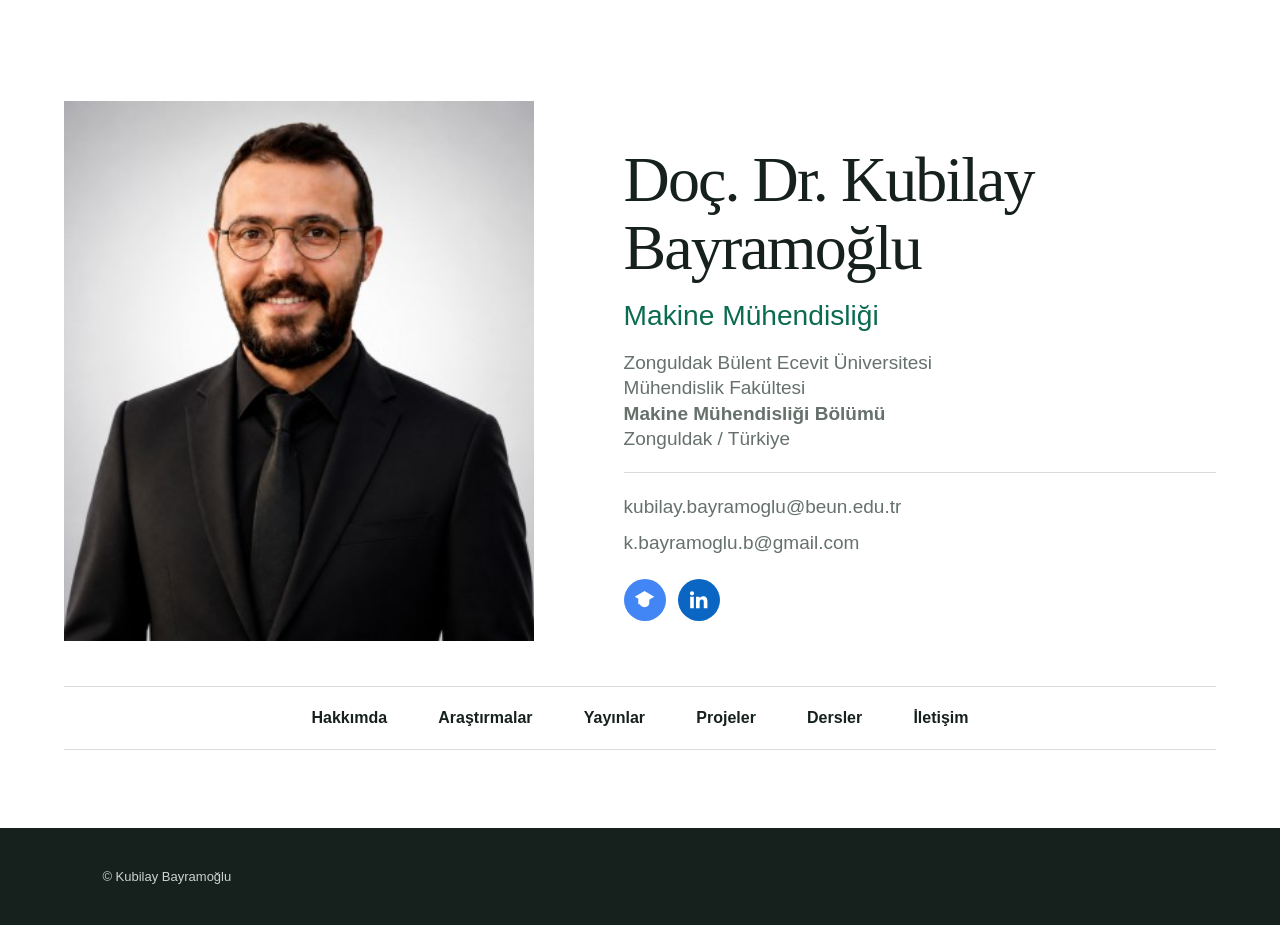
==== index.html @ d66203bf "Add files via upload" ====
<!doctype html>
<html lang="tr">
<head>
  <meta charset="utf-8">
  <meta name="viewport" content="width=device-width,initial-scale=1">
  <meta name="description" content="Doç. Dr. Kubilay Bayramoğlu akademik web sitesi">
  <title>Doç. Dr. Kubilay Bayramoğlu</title>
  <link rel="stylesheet" href="style.css">
</head>
<body class="profile-home">
  <main class="profile-shell">
    <section class="profile-intro">
      <div class="profile-photo-wrap">
        <img class="profile-photo" src="profile.png" alt="Doç. Dr. Kubilay Bayramoğlu">
      </div>
      <div class="profile-information">
        <div class="profile-heading">
          <h1>Doç. Dr. Kubilay Bayramoğlu</h1>
          <p>Makine Mühendisliği</p>
        </div>
        <div class="affiliation">
          <p>Zonguldak Bülent Ecevit Üniversitesi<br>Mühendislik Fakültesi<br><strong>Makine Mühendisliği Bölümü</strong><br>Zonguldak / Türkiye</p>
          <div class="profile-contact">
            <a href="mailto:kubilay.bayramoglu@beun.edu.tr">kubilay.bayramoglu@beun.edu.tr</a>
            <a href="mailto:k.bayramoglu.b@gmail.com">k.bayramoglu.b@gmail.com</a>
          </div>
          <div class="social-icons" aria-label="Akademik ve sosyal profiller">
            <a class="social-icon scholar" href="https://scholar.google.com/citations?user=NoyFEc0AAAAJ&amp;hl=tr" target="_blank" rel="noopener noreferrer" aria-label="Google Scholar profilini aç" title="Google Scholar">
              <svg viewBox="0 0 24 24" aria-hidden="true"><path d="M12 3 1.8 9l3.7 2.2V17h2v-4.6L12 15l10.2-6L12 3Zm-5 9.3V16c0 2.2 2.2 4 5 4s5-1.8 5-4v-3.7L12 15l-5-2.7Z"/></svg>
            </a>
            <a class="social-icon linkedin" href="https://www.linkedin.com/in/kubilay-bayramoglu/" target="_blank" rel="noopener noreferrer" aria-label="LinkedIn profilini aç" title="LinkedIn">
              <svg viewBox="0 0 24 24" aria-hidden="true"><path d="M5.2 7.7A2.2 2.2 0 1 0 5.2 3.3a2.2 2.2 0 0 0 0 4.4ZM3.3 21h3.8V9H3.3v12Zm6.1-12H13v1.6h.1c.5-.9 1.7-2 3.6-2 3.9 0 4.6 2.6 4.6 5.9V21h-3.8v-5.8c0-1.4 0-3.2-2-3.2s-2.3 1.5-2.3 3.1V21H9.4V9Z"/></svg>
            </a>
          </div>
        </div>
      </div>
    </section>
    <nav class="profile-tabs" aria-label="Ana menü">
      <a href="hakkimda.html">Hakkımda</a>
      <a href="arastirmalar.html">Araştırmalar</a>
      <a href="yayinlar.html">Yayınlar</a>
      <a href="projeler.html">Projeler</a>
      <a href="dersler.html">Dersler</a>
      <a href="iletisim.html">İletişim</a>
    </nav>
  </main>
  <footer><p>© <span id="year"></span> Kubilay Bayramoğlu</p></footer>
  <script src="script.js"></script>
</body>
</html>
---- style.css ----
:root{--ink:#16211d;--muted:#66716c;--paper:#f7f5ef;--white:#fff;--accent:#0b6b50;--line:#d9ddd8;--warm:#e8dfcf;--serif:"Newsreader",serif;--sans:"DM Sans",sans-serif}
*{box-sizing:border-box}html{scroll-behavior:smooth}body{margin:0;background:var(--paper);color:var(--ink);font-family:var(--sans);line-height:1.65}a{color:inherit;text-decoration:none}.site-header{position:sticky;top:0;z-index:10;display:flex;align-items:center;justify-content:space-between;padding:18px clamp(24px,6vw,96px);background:rgba(247,245,239,.92);border-bottom:1px solid rgba(22,33,29,.1);backdrop-filter:blur(14px)}.brand{font:600 32px/1 var(--serif)}.brand span,.section-kicker{color:var(--accent)}nav{display:flex;gap:30px}nav a{font-size:14px;font-weight:600}nav a:hover{color:var(--accent)}.menu-button{display:none;border:0;background:none;font:600 14px var(--sans)}.hero{min-height:calc(100vh - 73px);display:grid;grid-template-columns:1.3fr .7fr;align-items:center;gap:8vw;padding:80px clamp(24px,8vw,140px);overflow:hidden}.eyebrow,.section-kicker,.tag{text-transform:uppercase;letter-spacing:.13em;font-size:12px;font-weight:700}.hero h1{margin:18px 0 24px;font:600 clamp(54px,7vw,106px)/.91 var(--serif);letter-spacing:-.045em}.hero h1 em{color:var(--accent);font-weight:500}.lead{max-width:700px;color:var(--muted);font-size:clamp(18px,2vw,24px)}.hero-actions{display:flex;gap:12px;margin-top:35px;flex-wrap:wrap}.button{padding:13px 20px;border:1px solid var(--ink);font-weight:600;font-size:14px}.primary{background:var(--ink);color:#fff}.primary:hover{background:var(--accent);border-color:var(--accent)}.secondary:hover{background:var(--white)}.portrait{aspect-ratio:4/5;display:flex;flex-direction:column;align-items:center;justify-content:center;background:linear-gradient(145deg,var(--warm),#c8d5cc);border-radius:48% 48% 8px 8px;box-shadow:0 25px 60px rgba(22,33,29,.12)}.portrait span{font:600 clamp(80px,10vw,160px)/1 var(--serif);color:rgba(22,33,29,.75)}.portrait small{margin-top:16px;color:var(--muted)}.section{padding:110px clamp(24px,8vw,140px)}.about{display:grid;grid-template-columns:1fr 1fr;gap:8vw;border-top:1px solid var(--line)}h2{margin:10px 0 40px;font:600 clamp(38px,5vw,66px)/1.04 var(--serif);letter-spacing:-.03em}.about-copy{font-size:18px;color:var(--muted)}.tinted{background:var(--ink);color:#fff}.tinted .section-kicker{color:#8fd3bd}.card-grid{display:grid;grid-template-columns:repeat(4,1fr);gap:1px;background:#40504a;border:1px solid #40504a}.card{padding:34px;background:var(--ink);min-height:300px}.card:hover{background:#1d312a}.card span{color:#8fd3bd;font-size:13px}.card h3,.project-grid h3{font:600 27px/1.1 var(--serif);margin:55px 0 18px}.card p{color:#bac3bf}.publication-list{border-top:1px solid var(--line)}.publication-list article{display:grid;grid-template-columns:120px 1fr;gap:30px;padding:28px 0;border-bottom:1px solid var(--line)}.publication-list time{color:var(--accent);font-weight:700}.publication-list h3{font:600 25px/1.25 var(--serif);margin:0 0 7px}.publication-list p{margin:0;color:var(--muted)}.note,.contact-note{margin-top:25px;color:var(--muted);font-size:14px}.projects{background:#e9e4d8}.project-grid{display:grid;grid-template-columns:repeat(3,1fr);gap:18px}.project-grid article{background:rgba(255,255,255,.65);padding:32px;min-height:300px}.project-grid h3{margin:70px 0 18px}.tag{color:var(--accent)}.contact{display:grid;grid-template-columns:1.3fr .7fr;gap:8vw;background:#fff}.contact-details{align-self:end;font-size:18px}footer{display:flex;justify-content:space-between;padding:25px clamp(24px,8vw,140px);background:var(--ink);color:#ccd3d0;font-size:13px}
@media(max-width:900px){.hero,.about,.contact{grid-template-columns:1fr}.hero{padding-top:55px}.portrait{max-width:420px;width:100%;margin:auto}.card-grid{grid-template-columns:repeat(2,1fr)}.project-grid{grid-template-columns:1fr}.site-header nav{display:none;position:absolute;left:0;right:0;top:71px;padding:22px;background:var(--paper);flex-direction:column;border-bottom:1px solid var(--line)}.site-header nav.open{display:flex}.menu-button{display:block}}
@media(max-width:560px){.hero h1{font-size:52px}.section{padding-top:75px;padding-bottom:75px}.card-grid{grid-template-columns:1fr}.publication-list article{grid-template-columns:1fr;gap:5px}.hero-actions{flex-direction:column}.button{text-align:center}}

/* Separate page layout */
nav a.active{color:var(--accent)}
.page-hero{padding:90px clamp(24px,8vw,140px) 70px;border-bottom:1px solid var(--line)}
.page-hero h1{max-width:950px;margin:14px 0 0;font:600 clamp(45px,6vw,78px)/1.02 var(--serif);letter-spacing:-.035em}
.page-hero.dark{background:var(--ink);color:#fff}.page-hero.dark .section-kicker{color:#8fd3bd}
.content-section{min-height:55vh;padding:75px clamp(24px,8vw,140px)}
.two-col{display:grid;grid-template-columns:.7fr 1.3fr;gap:8vw}.two-col h2{font-size:38px}.two-col>div{max-width:760px;font-size:19px;color:var(--muted)}
.empty-state{max-width:760px;padding:48px;border:1px solid var(--line);background:#fff}.empty-state span{color:var(--accent);font-size:12px;font-weight:700;text-transform:uppercase;letter-spacing:.13em}.empty-state h2{margin:15px 0 20px;font-size:42px}.empty-state p{color:var(--muted)}
@media(max-width:900px){.two-col{grid-template-columns:1fr}.site-header nav{gap:18px}}
.course-grid{display:grid;grid-template-columns:repeat(3,1fr);gap:20px}.course-card{padding:34px;background:#fff;border:1px solid var(--line);min-height:280px}.course-card span{color:var(--accent);font-size:13px;font-weight:700;letter-spacing:.12em}.course-card h2{margin:50px 0 16px;font-size:34px}.course-card p{color:var(--muted)}
.course-group+.course-group{margin-top:90px;padding-top:70px;border-top:1px solid var(--line)}.course-group-title{margin:8px 0 35px;font-size:42px}.graduate .course-card{background:#e9e4d8}
@media(max-width:900px){.course-grid{grid-template-columns:1fr}}

/* Academic profile home */
.profile-home{background:#fff}.profile-shell{width:min(1180px,90vw);min-height:calc(100vh - 72px);margin:auto;padding:7vh 0 40px;display:flex;flex-direction:column;justify-content:center}.profile-intro{display:grid;grid-template-columns:minmax(280px,470px) 1fr;gap:clamp(45px,7vw,100px);align-items:stretch}.profile-photo-wrap{background:#eceeec;overflow:hidden;min-height:540px}.profile-photo{width:100%;height:100%;display:block;object-fit:cover;object-position:center}.profile-information{display:flex;flex-direction:column;justify-content:space-between;padding:45px 0 20px}.profile-heading h1{margin:0;font:500 clamp(42px,5vw,68px)/1.06 var(--serif);letter-spacing:-.03em}.profile-heading p{margin:12px 0 0;color:var(--accent);font-size:clamp(21px,2.2vw,31px)}.affiliation{color:var(--muted);font-size:19px}.affiliation p{margin:0 0 20px;line-height:1.35}.profile-contact{padding-top:18px;border-top:1px solid var(--line);display:flex;flex-direction:column;gap:5px}.profile-contact a:hover,.contact-links a:hover{color:var(--accent)}.profile-tabs{margin-top:45px;padding:18px 10px;display:flex;justify-content:center;gap:clamp(20px,4vw,55px);border-top:1px solid var(--line);border-bottom:1px solid var(--line)}.profile-tabs a{font-size:16px;font-weight:600}.profile-tabs a:hover{color:var(--accent)}.contact-links{display:flex;flex-direction:column;gap:8px;margin-top:28px;color:var(--ink);font-weight:600}
@media(max-width:800px){.profile-shell{padding-top:28px}.profile-intro{grid-template-columns:1fr}.profile-photo-wrap{min-height:0;aspect-ratio:1/1;max-width:430px;width:100%;margin:auto}.profile-information{gap:45px;padding:0}.profile-heading{text-align:center}.affiliation{text-align:center}.profile-tabs{flex-wrap:wrap;gap:12px 24px}.profile-contact{align-items:center}}
.social-icons{display:flex;gap:12px;margin-top:20px}.social-icon{width:42px;height:42px;display:grid;place-items:center;border-radius:50%;color:#fff;transition:transform .2s ease,opacity .2s ease}.social-icon:hover{transform:translateY(-3px);opacity:.88}.social-icon svg{width:23px;height:23px;fill:currentColor}.social-icon.scholar{background:#4285f4}.social-icon.linkedin{background:#0a66c2}
@media(max-width:800px){.social-icons{justify-content:center}}
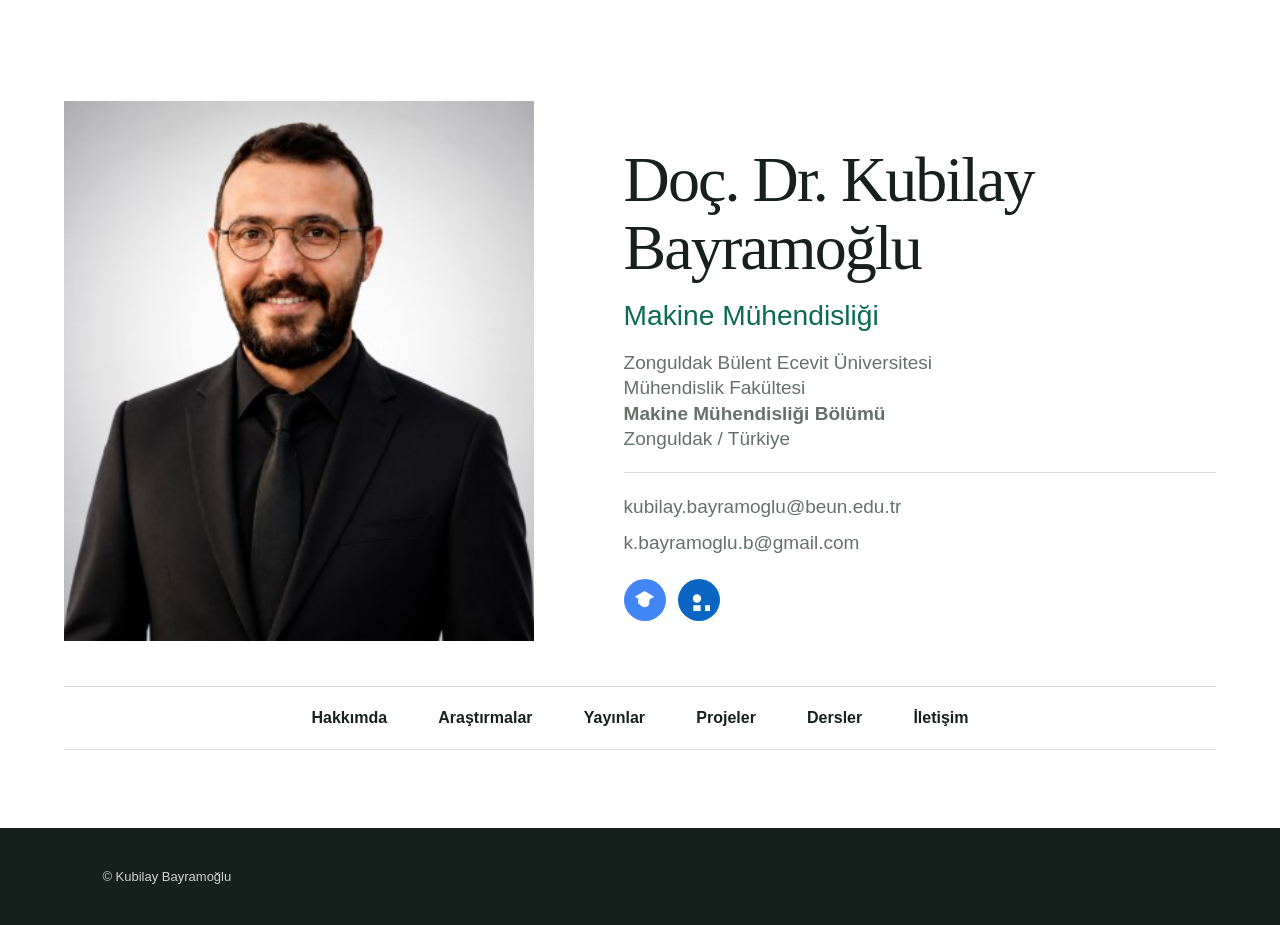
==== commit 0c77e195: "Add files via upload" ====
--- a/index.html
+++ b/index.html
@@ -29,7 +29,7 @@
               <svg viewBox="0 0 24 24" aria-hidden="true"><path d="M12 3 1.8 9l3.7 2.2V17h2v-4.6L12 15l10.2-6L12 3Zm-5 9.3V16c0 2.2 2.2 4 5 4s5-1.8 5-4v-3.7L12 15l-5-2.7Z"/></svg>
             </a>
             <a class="social-icon linkedin" href="https://www.linkedin.com/in/kubilay-bayramoglu/" target="_blank" rel="noopener noreferrer" aria-label="LinkedIn profilini aç" title="LinkedIn">
-              <svg viewBox="0 0 24 24" aria-hidden="true"><path d="M5.2 7.7A2.2 2.2 0 1 0 5.2 3.3a2.2 2.2 0 0 0 0 4.4ZM3.3 21h3.8V9H3.3v12Zm6.1-12H13v1.6h.1c.5-.9 1.7-2 3.6-2 3.9 0 4.6 2.6 4.6 5.9V21h-3.8v-5.8c0-1.4 0-3.2-2-3.2s-2.3 1.5-2.3 3.1V21H9.4V9Z"/></svg>
+              <svg viewBox="0 0 12 12" aria-hidden="true"><path d="M5.2 7.7A2.2 2.2 0 1 0 5.2 3.3a2.2 2.2 0 0 0 0 4.4ZM3.3 21h3.8V9H3.3v12Zm6.1-12H13v1.6h.1c.5-.9 1.7-2 3.6-2 3.9 0 4.6 2.6 4.6 5.9V21h-3.8v-5.8c0-1.4 0-3.2-2-3.2s-2.3 1.5-2.3 3.1V21H9.4V9Z"/></svg>
             </a>
           </div>
         </div>
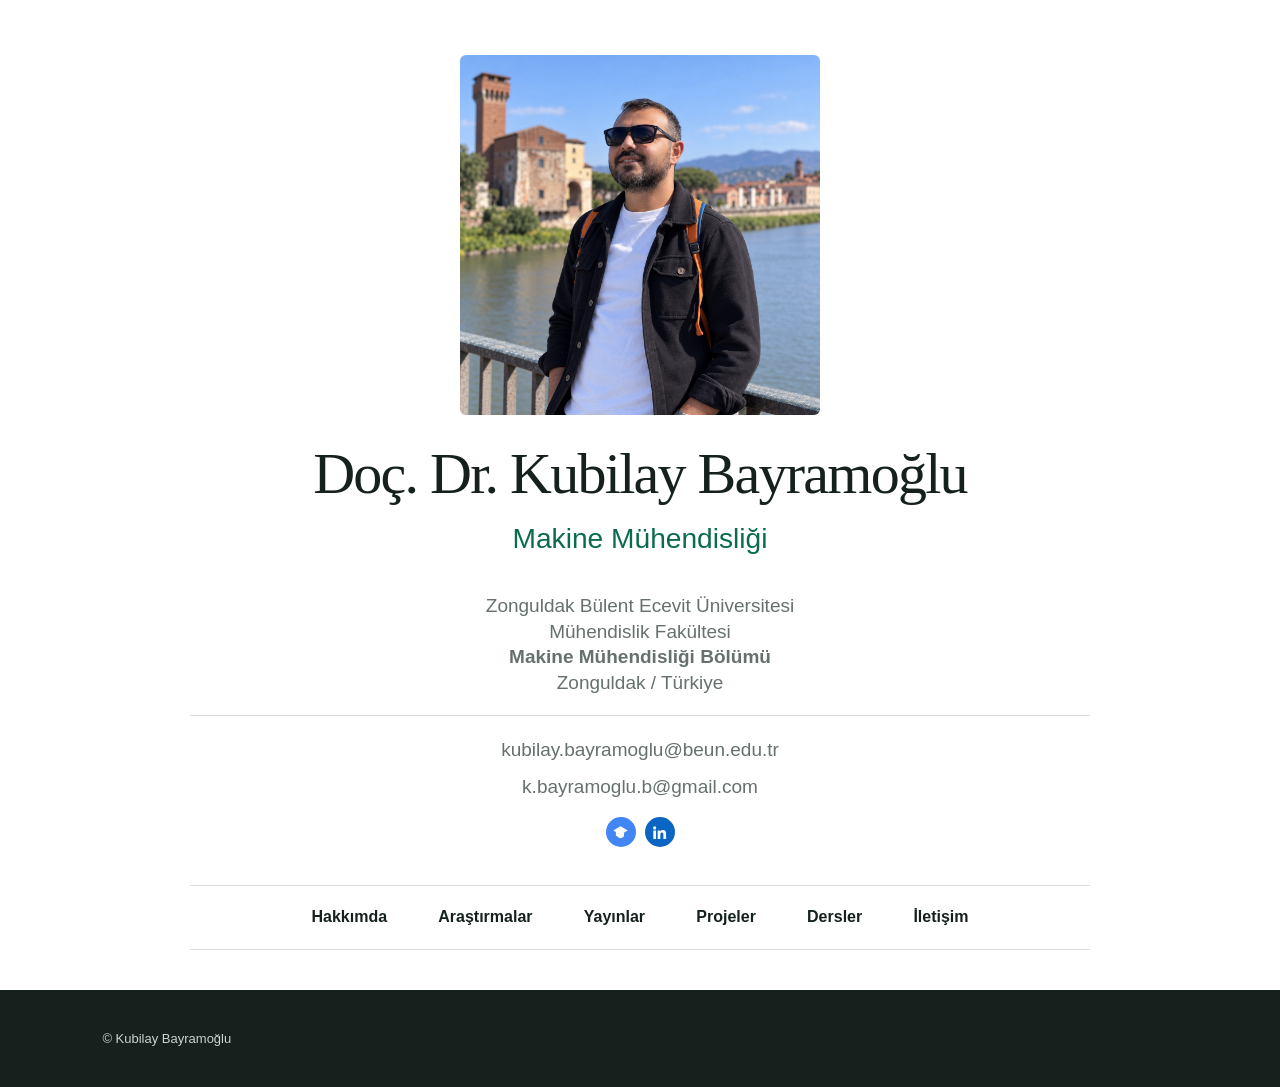
==== commit f1504433: "Add files via upload" ====
--- a/index.html
+++ b/index.html
@@ -29,7 +29,7 @@
               <svg viewBox="0 0 24 24" aria-hidden="true"><path d="M12 3 1.8 9l3.7 2.2V17h2v-4.6L12 15l10.2-6L12 3Zm-5 9.3V16c0 2.2 2.2 4 5 4s5-1.8 5-4v-3.7L12 15l-5-2.7Z"/></svg>
             </a>
             <a class="social-icon linkedin" href="https://www.linkedin.com/in/kubilay-bayramoglu/" target="_blank" rel="noopener noreferrer" aria-label="LinkedIn profilini aç" title="LinkedIn">
-              <svg viewBox="0 0 12 12" aria-hidden="true"><path d="M5.2 7.7A2.2 2.2 0 1 0 5.2 3.3a2.2 2.2 0 0 0 0 4.4ZM3.3 21h3.8V9H3.3v12Zm6.1-12H13v1.6h.1c.5-.9 1.7-2 3.6-2 3.9 0 4.6 2.6 4.6 5.9V21h-3.8v-5.8c0-1.4 0-3.2-2-3.2s-2.3 1.5-2.3 3.1V21H9.4V9Z"/></svg>
+              <svg viewBox="0 0 24 24" aria-hidden="true"><path d="M5.2 7.7A2.2 2.2 0 1 0 5.2 3.3a2.2 2.2 0 0 0 0 4.4ZM3.3 21h3.8V9H3.3v12Zm6.1-12H13v1.6h.1c.5-.9 1.7-2 3.6-2 3.9 0 4.6 2.6 4.6 5.9V21h-3.8v-5.8c0-1.4 0-3.2-2-3.2s-2.3 1.5-2.3 3.1V21H9.4V9Z"/></svg>
             </a>
           </div>
         </div>
--- a/style.css
+++ b/style.css
@@ -21,3 +21,19 @@
 @media(max-width:800px){.profile-shell{padding-top:28px}.profile-intro{grid-template-columns:1fr}.profile-photo-wrap{min-height:0;aspect-ratio:1/1;max-width:430px;width:100%;margin:auto}.profile-information{gap:45px;padding:0}.profile-heading{text-align:center}.affiliation{text-align:center}.profile-tabs{flex-wrap:wrap;gap:12px 24px}.profile-contact{align-items:center}}
 .social-icons{display:flex;gap:12px;margin-top:20px}.social-icon{width:42px;height:42px;display:grid;place-items:center;border-radius:50%;color:#fff;transition:transform .2s ease,opacity .2s ease}.social-icon:hover{transform:translateY(-3px);opacity:.88}.social-icon svg{width:23px;height:23px;fill:currentColor}.social-icon.scholar{background:#4285f4}.social-icon.linkedin{background:#0a66c2}
 @media(max-width:800px){.social-icons{justify-content:center}}
+.social-icon{width:30px;height:30px}.social-icon svg{width:17px;height:17px}.social-icons{gap:9px;margin-top:15px}
+.profile-contact a,.contact-links a{display:block;width:100%}.profile-contact,.contact-links{flex-direction:column;align-items:flex-start}
+.social-icons{justify-content:center;width:100%}
+@media(max-width:800px){.profile-contact,.contact-links{align-items:center}}
+
+/* Centered single-column profile */
+.profile-shell{width:min(900px,92vw);padding-top:55px}
+.profile-intro{display:flex;flex-direction:column;align-items:center;gap:28px;text-align:center}
+.profile-photo-wrap{width:min(360px,82vw);min-height:0;aspect-ratio:1/1;margin:0 auto;border-radius:6px}
+.profile-information{width:100%;align-items:center;padding:0;gap:30px}
+.profile-heading,.affiliation{width:100%;text-align:center}
+.profile-heading h1{font-size:clamp(38px,5vw,58px)}
+.profile-contact,.contact-links{align-items:center;text-align:center}
+.profile-contact a,.contact-links a{width:auto}
+.social-icons{width:100%;justify-content:center}
+.profile-tabs{width:100%;margin-top:38px}
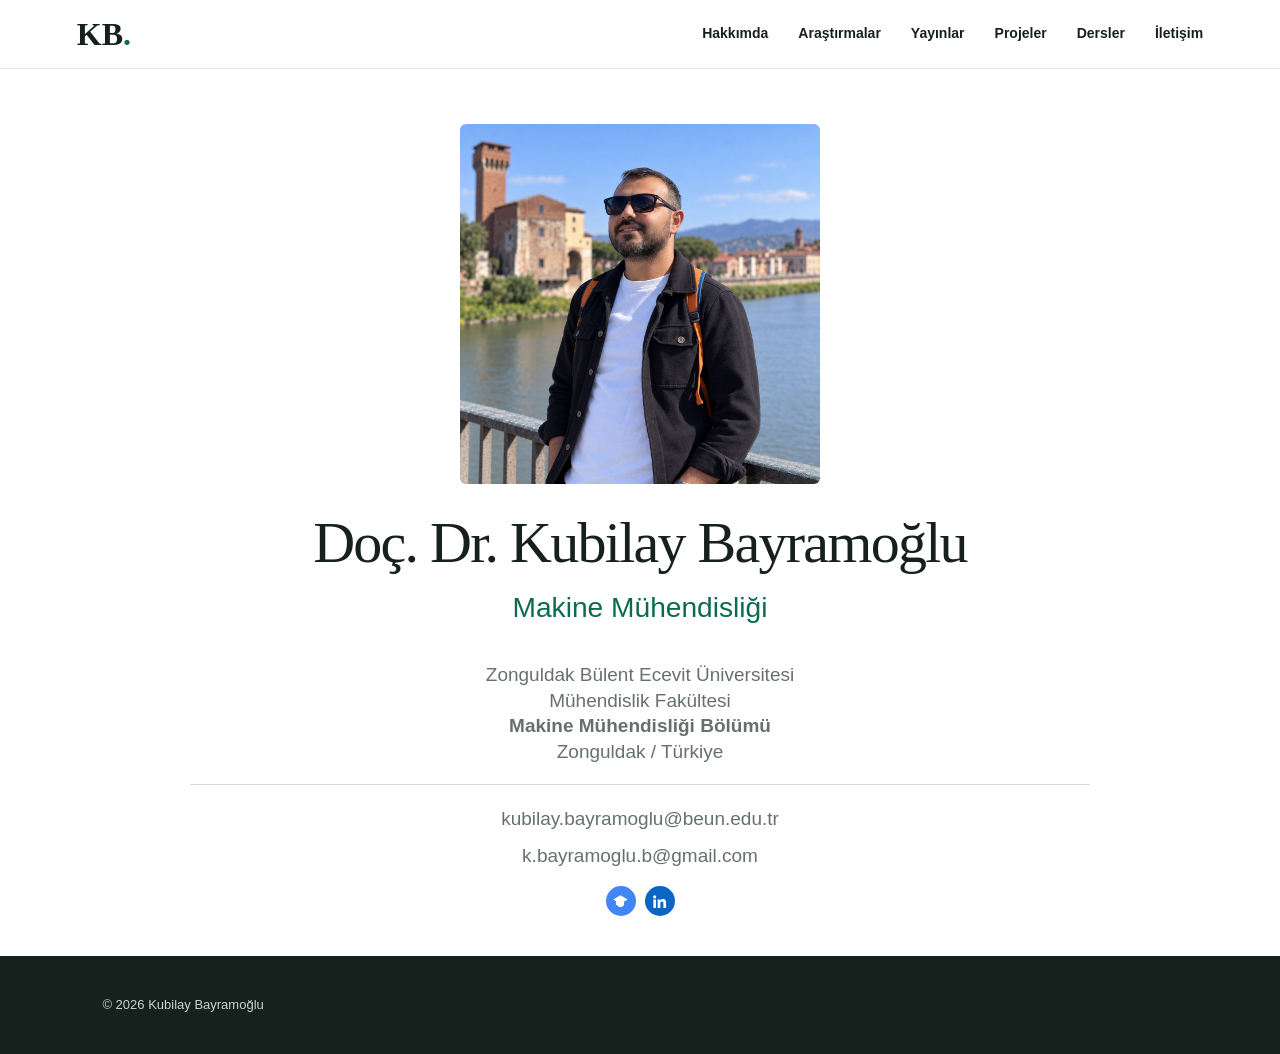
==== commit 42f4a638: "Add files via upload" ====
--- a/index.html
+++ b/index.html
@@ -5,13 +5,25 @@
   <meta name="viewport" content="width=device-width,initial-scale=1">
   <meta name="description" content="Doç. Dr. Kubilay Bayramoğlu akademik web sitesi">
   <title>Doç. Dr. Kubilay Bayramoğlu</title>
-  <link rel="stylesheet" href="style.css">
+  <link rel="stylesheet" href="style.css?v=8">
 </head>
 <body class="profile-home">
+  <header class="site-header">
+    <a class="brand" href="index.html">KB<span>.</span></a>
+    <button class="menu-button" aria-expanded="false">Menü</button>
+    <nav aria-label="Ana menü">
+      <a href="hakkimda.html">Hakkımda</a>
+      <a href="arastirmalar.html">Araştırmalar</a>
+      <a href="yayinlar.html">Yayınlar</a>
+      <a href="projeler.html">Projeler</a>
+      <a href="dersler.html">Dersler</a>
+      <a href="iletisim.html">İletişim</a>
+    </nav>
+  </header>
   <main class="profile-shell">
     <section class="profile-intro">
       <div class="profile-photo-wrap">
-        <img class="profile-photo" src="profile.png" alt="Doç. Dr. Kubilay Bayramoğlu">
+        <img class="profile-photo" src="profile.png?v=8" alt="Doç. Dr. Kubilay Bayramoğlu">
       </div>
       <div class="profile-information">
         <div class="profile-heading">
@@ -35,14 +47,6 @@
         </div>
       </div>
     </section>
-    <nav class="profile-tabs" aria-label="Ana menü">
-      <a href="hakkimda.html">Hakkımda</a>
-      <a href="arastirmalar.html">Araştırmalar</a>
-      <a href="yayinlar.html">Yayınlar</a>
-      <a href="projeler.html">Projeler</a>
-      <a href="dersler.html">Dersler</a>
-      <a href="iletisim.html">İletişim</a>
-    </nav>
   </main>
   <footer><p>© <span id="year"></span> Kubilay Bayramoğlu</p></footer>
   <script src="script.js"></script>
--- a/style.css
+++ b/style.css
@@ -37,3 +37,7 @@
 .profile-contact a,.contact-links a{width:auto}
 .social-icons{width:100%;justify-content:center}
 .profile-tabs{width:100%;margin-top:38px}
+
+/* Home: navigation at the upper right */
+.profile-home .site-header{background:rgba(255,255,255,.94)}
+.profile-home .profile-shell{min-height:calc(100vh - 73px)}
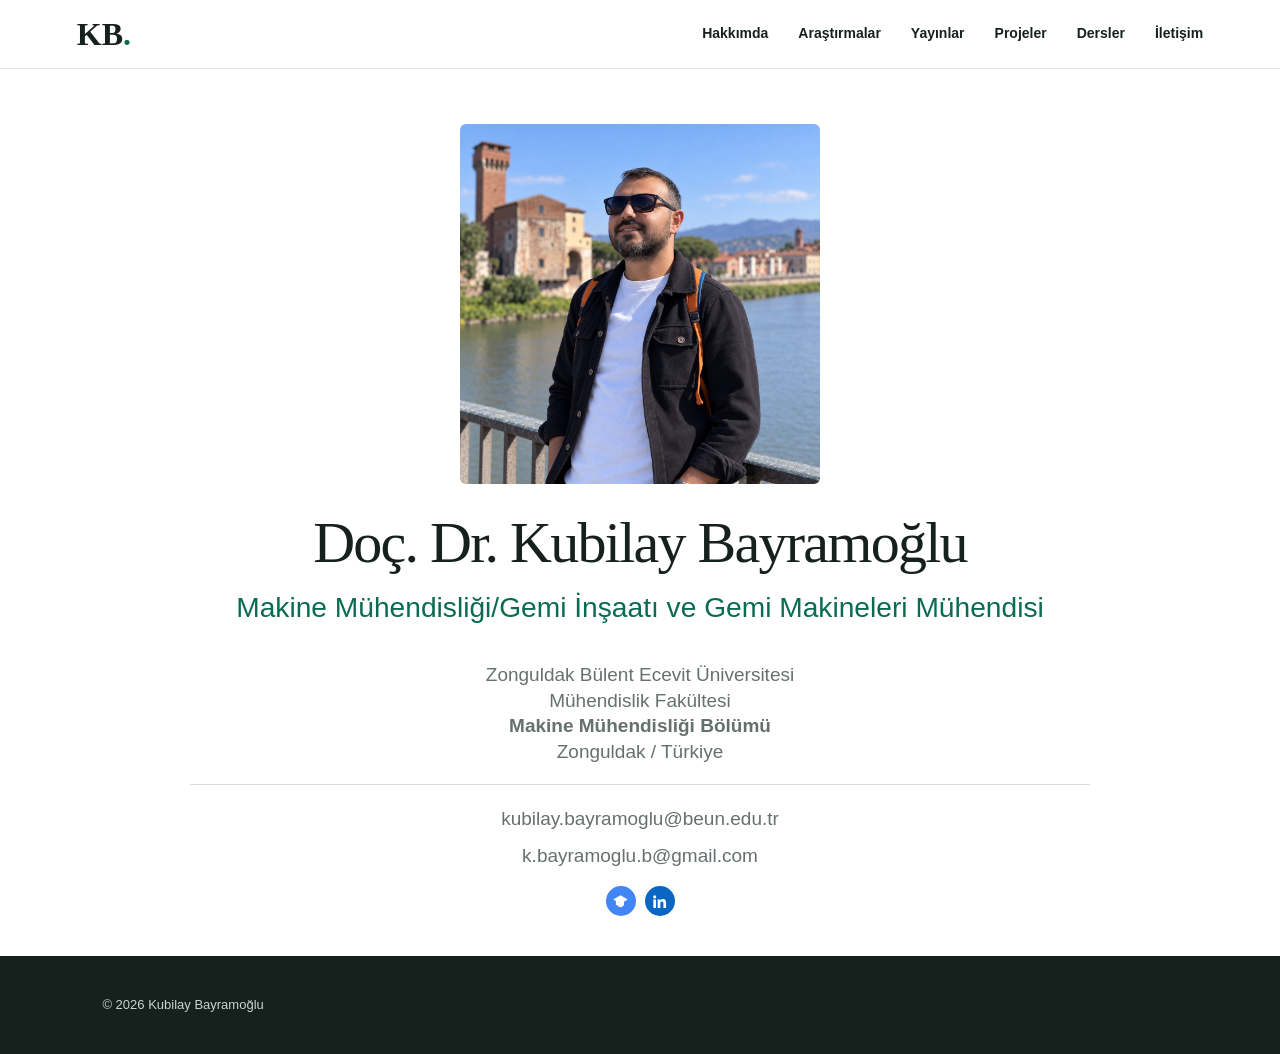
==== commit b939424c: "Update index.html" ====
--- a/index.html
+++ b/index.html
@@ -28,7 +28,7 @@
       <div class="profile-information">
         <div class="profile-heading">
           <h1>Doç. Dr. Kubilay Bayramoğlu</h1>
-          <p>Makine Mühendisliği</p>
+          <p>Makine Mühendisliği/Gemi İnşaatı ve Gemi Makineleri Mühendisi</p>
         </div>
         <div class="affiliation">
           <p>Zonguldak Bülent Ecevit Üniversitesi<br>Mühendislik Fakültesi<br><strong>Makine Mühendisliği Bölümü</strong><br>Zonguldak / Türkiye</p>
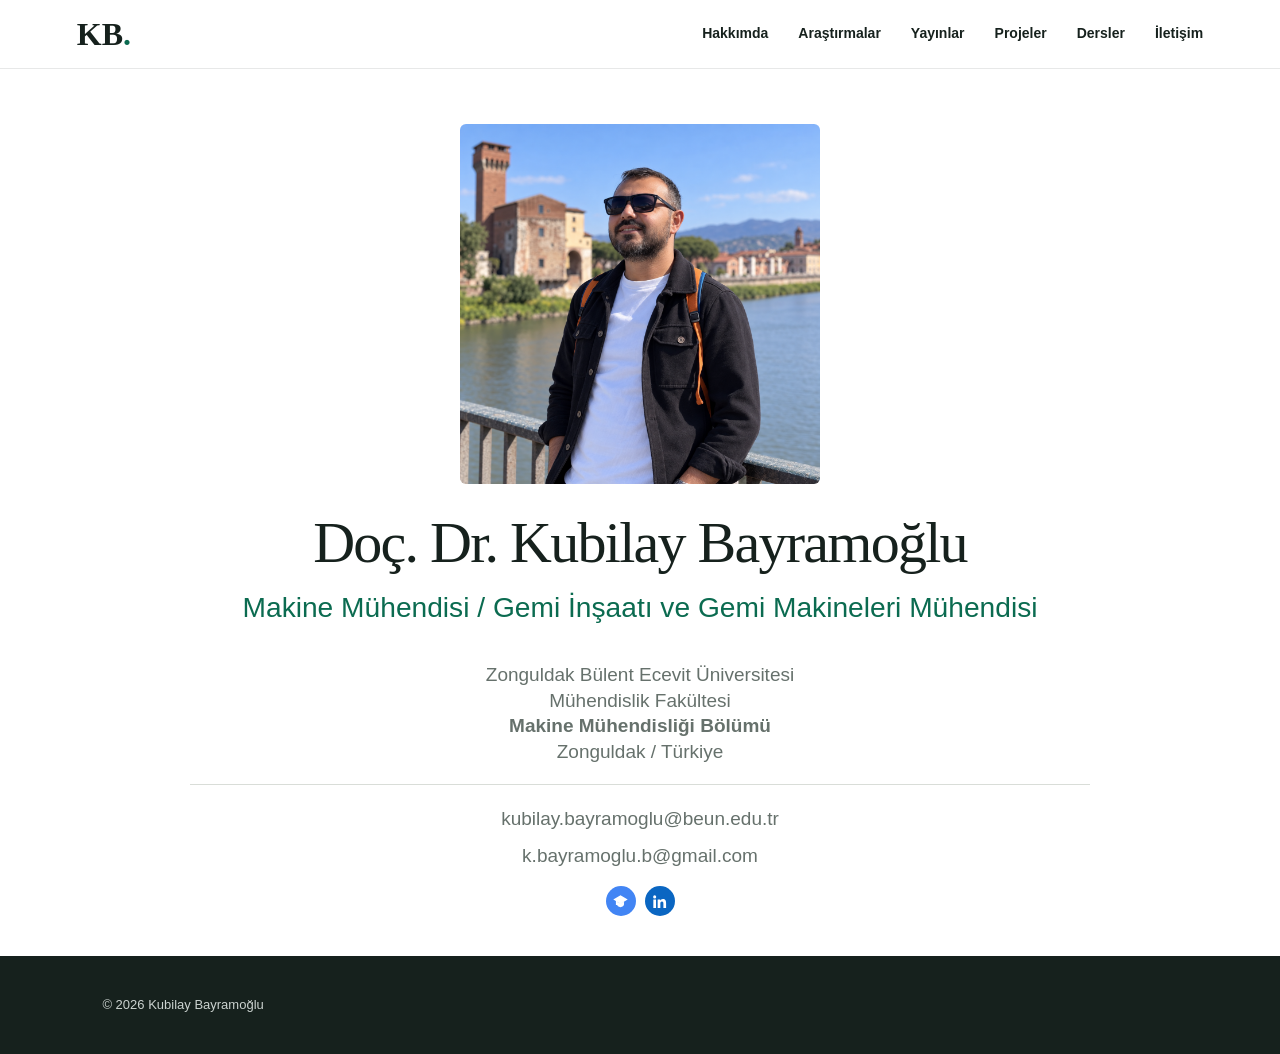
==== commit c04409bd: "Update index.html" ====
--- a/index.html
+++ b/index.html
@@ -28,7 +28,7 @@
       <div class="profile-information">
         <div class="profile-heading">
           <h1>Doç. Dr. Kubilay Bayramoğlu</h1>
-          <p>Makine Mühendisliği/Gemi İnşaatı ve Gemi Makineleri Mühendisi</p>
+          <p>Makine Mühendisi / Gemi İnşaatı ve Gemi Makineleri Mühendisi</p>
         </div>
         <div class="affiliation">
           <p>Zonguldak Bülent Ecevit Üniversitesi<br>Mühendislik Fakültesi<br><strong>Makine Mühendisliği Bölümü</strong><br>Zonguldak / Türkiye</p>
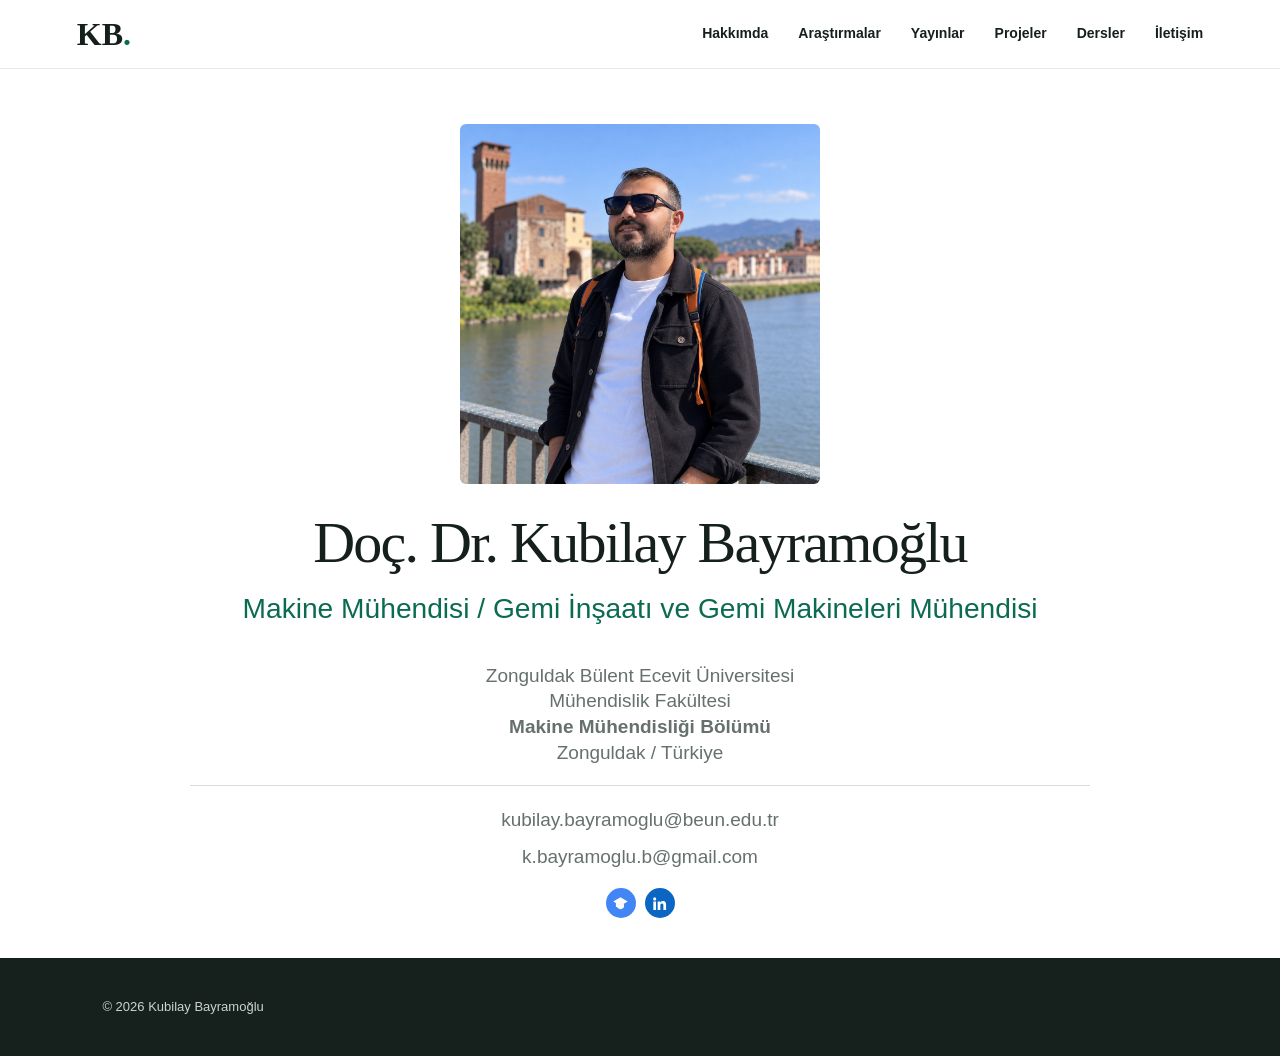
==== commit adc2bc6a: "Add files via upload" ====
--- a/index.html
+++ b/index.html
@@ -5,7 +5,7 @@
   <meta name="viewport" content="width=device-width,initial-scale=1">
   <meta name="description" content="Doç. Dr. Kubilay Bayramoğlu akademik web sitesi">
   <title>Doç. Dr. Kubilay Bayramoğlu</title>
-  <link rel="stylesheet" href="style.css?v=8">
+  <link rel="stylesheet" href="style.css?v=17">
 </head>
 <body class="profile-home">
   <header class="site-header">
@@ -23,7 +23,7 @@
   <main class="profile-shell">
     <section class="profile-intro">
       <div class="profile-photo-wrap">
-        <img class="profile-photo" src="profile.png?v=8" alt="Doç. Dr. Kubilay Bayramoğlu">
+        <img class="profile-photo" src="profile.png?v=11" alt="Doç. Dr. Kubilay Bayramoğlu">
       </div>
       <div class="profile-information">
         <div class="profile-heading">
--- a/style.css
+++ b/style.css
@@ -41,3 +41,82 @@
 /* Home: navigation at the upper right */
 .profile-home .site-header{background:rgba(255,255,255,.94)}
 .profile-home .profile-shell{min-height:calc(100vh - 73px)}
+
+/* Publication categories */
+.publication-hero{padding-top:65px;padding-bottom:45px}
+.publication-layout{display:grid;grid-template-columns:280px minmax(0,1fr);gap:clamp(45px,6vw,90px);align-items:start}
+.publication-types{position:sticky;top:105px}
+.publication-types h2{margin:0 0 25px;font-size:34px}
+.publication-types h3{margin:25px 0 8px;font:600 22px/1.2 var(--serif)}
+.publication-types a{display:block;margin:5px 0;padding:10px 13px;border:1px solid var(--line);background:#fff;color:var(--muted);font-size:14px}
+.publication-types a:hover{border-color:var(--accent);color:var(--accent)}
+.publication-category{scroll-margin-top:105px}
+.publication-category>h2{margin:0 0 34px;color:var(--accent);font-size:clamp(30px,3.5vw,48px)}
+.publication-item{display:grid;grid-template-columns:50px 1fr;gap:10px;padding:0 0 32px;margin-bottom:28px;border-bottom:1px solid var(--line)}
+.publication-number{padding-top:3px;color:var(--accent);font-weight:700}
+.publication-item h3{margin:0 0 8px;font:600 23px/1.3 var(--serif)}
+.publication-item p{margin:3px 0;color:var(--muted)}
+.compact-category{padding-top:65px;margin-top:25px;border-top:1px solid var(--line)}
+.compact-category p{color:var(--muted)}
+@media(max-width:900px){.publication-layout{grid-template-columns:1fr}.publication-types{position:static}.publication-types a{display:inline-block;margin:4px 3px 4px 0}.publication-category{scroll-margin-top:85px}}
+@media(max-width:560px){.publication-item{grid-template-columns:1fr}.publication-number{padding:0}.publication-types a{display:block}}
+
+/* APA publication list */
+.publication-intro{max-width:760px;margin:22px 0 0;color:var(--muted);font-size:17px}
+.publication-types a{display:flex;justify-content:space-between;gap:15px;align-items:center}
+.publication-types a span{min-width:28px;text-align:center;color:var(--accent);font-weight:700}
+.publication-heading{display:flex;justify-content:space-between;gap:24px;align-items:flex-end;margin-bottom:32px}
+.publication-heading h2{margin:7px 0 0;font-size:26px}
+.publication-count{white-space:nowrap;padding:7px 12px;border:1px solid var(--line);background:#fff;color:var(--accent);font-size:13px;font-weight:700}
+.apa-list{margin:0;padding:0;list-style:none;counter-reset:apa}
+.apa-list li{counter-increment:apa;position:relative;margin:0;padding:0 0 26px 48px;border-bottom:1px solid var(--line);font-size:14.5px;line-height:1.7}
+.apa-list li+li{padding-top:28px}
+.apa-list li::before{content:counter(apa,decimal-leading-zero);position:absolute;left:0;top:0;color:var(--accent);font-size:13px;font-weight:700;letter-spacing:.04em}
+.apa-list li+li::before{top:28px}
+.apa-list a{color:var(--accent);overflow-wrap:anywhere}
+.apa-list a:hover{text-decoration:underline}
+.apa-list strong{color:var(--ink)}
+@media(max-width:700px){.publication-heading{display:block}.publication-count{display:inline-block;margin-top:12px}.apa-list li{padding-left:38px;font-size:14px}}
+
+/* Completed projects */
+.completed-projects{background:#f7f5ef}
+.project-section-heading{display:flex;align-items:flex-end;justify-content:space-between;gap:30px;margin-bottom:42px}
+.project-section-heading h2{margin:8px 0 0}
+.project-section-heading>span{padding:7px 13px;border:1px solid var(--line);background:#fff;color:var(--accent);font-size:13px;font-weight:700;white-space:nowrap}
+.completed-project-grid{display:grid;grid-template-columns:repeat(3,minmax(0,1fr));gap:18px}
+.completed-project-card{display:flex;flex-direction:column;min-height:500px;padding:30px;background:#fff;border:1px solid var(--line)}
+.project-card-top{display:flex;align-items:center;justify-content:space-between;margin-bottom:58px}
+.project-index{color:var(--accent);font-size:13px;font-weight:700;letter-spacing:.08em}
+.project-status{padding:5px 9px;background:#e2f0e9;color:var(--accent);font-size:12px;font-weight:700;text-transform:uppercase;letter-spacing:.08em}
+.completed-project-card h3{margin:0 0 20px;font:600 27px/1.18 var(--serif)}
+.completed-project-card>p{margin:0;color:var(--muted);font-size:16px;line-height:1.75}
+.project-institutions{margin-top:auto;padding-top:28px;color:var(--ink);font-size:13px;font-weight:700;line-height:1.5}
+.project-networks{background:var(--ink);color:#fff}
+.project-networks .section-kicker{color:#8fd3bd}
+.network-grid{display:grid;grid-template-columns:repeat(2,minmax(0,1fr));gap:1px;background:#40504a;border:1px solid #40504a}
+.network-grid article{min-height:270px;padding:32px;background:var(--ink)}
+.network-grid article:hover{background:#1d312a}
+.network-grid .tag{color:#8fd3bd}
+.network-grid h3{margin:58px 0 16px;font:600 28px/1.15 var(--serif)}
+.network-grid p:last-child{color:#bac3bf}
+@media(max-width:1050px){.completed-project-grid{grid-template-columns:1fr}.completed-project-card{min-height:0}.project-institutions{margin-top:25px}}
+@media(max-width:700px){.project-section-heading{display:block}.project-section-heading>span{display:inline-block;margin-top:12px}.network-grid{grid-template-columns:1fr}.project-card-top{margin-bottom:35px}}
+.biography>div{max-width:820px}.biography p{margin-top:0;margin-bottom:22px}
+@media(max-width:700px){.publication-heading h2{font-size:23px}}
+
+/* Stronger typography and contrast */
+body{color:#15201c;font-family:"Segoe UI",Arial,sans-serif;font-weight:400;line-height:1.68;text-rendering:optimizeLegibility;-webkit-font-smoothing:antialiased}
+h1,h2,h3,.brand{font-family:Georgia,"Times New Roman",serif}
+.lead,.about-copy,.publication-list p,.note,.contact-note,.two-col>div,.course-card p,.publication-item p,.compact-category p,.completed-project-card>p{color:#3f4b46}
+.biography>div{max-width:820px;color:#27332e;font-size:17.5px;line-height:1.85}
+.biography p{margin-top:0;margin-bottom:22px;text-align:justify;hyphens:auto}
+
+/* Research areas */
+.research-heading{margin-bottom:38px}.research-heading h2{margin:8px 0 0}
+.research-area-grid{display:grid;grid-template-columns:repeat(4,minmax(0,1fr));gap:14px}
+.research-area-grid article{min-height:235px;padding:25px;background:#fff;border:1px solid #cfd5d1}
+.research-area-grid span{color:#086148;font-size:12px;font-weight:700;letter-spacing:.08em}
+.research-area-grid h3{margin:38px 0 13px;font:600 21px/1.22 Georgia,"Times New Roman",serif}
+.research-area-grid p{margin:0;color:#3f4b46;font-size:15px;line-height:1.65}
+@media(max-width:1100px){.research-area-grid{grid-template-columns:repeat(2,minmax(0,1fr))}}
+@media(max-width:600px){.research-area-grid{grid-template-columns:1fr}.research-area-grid article{min-height:0}.research-area-grid h3{margin-top:25px}}
